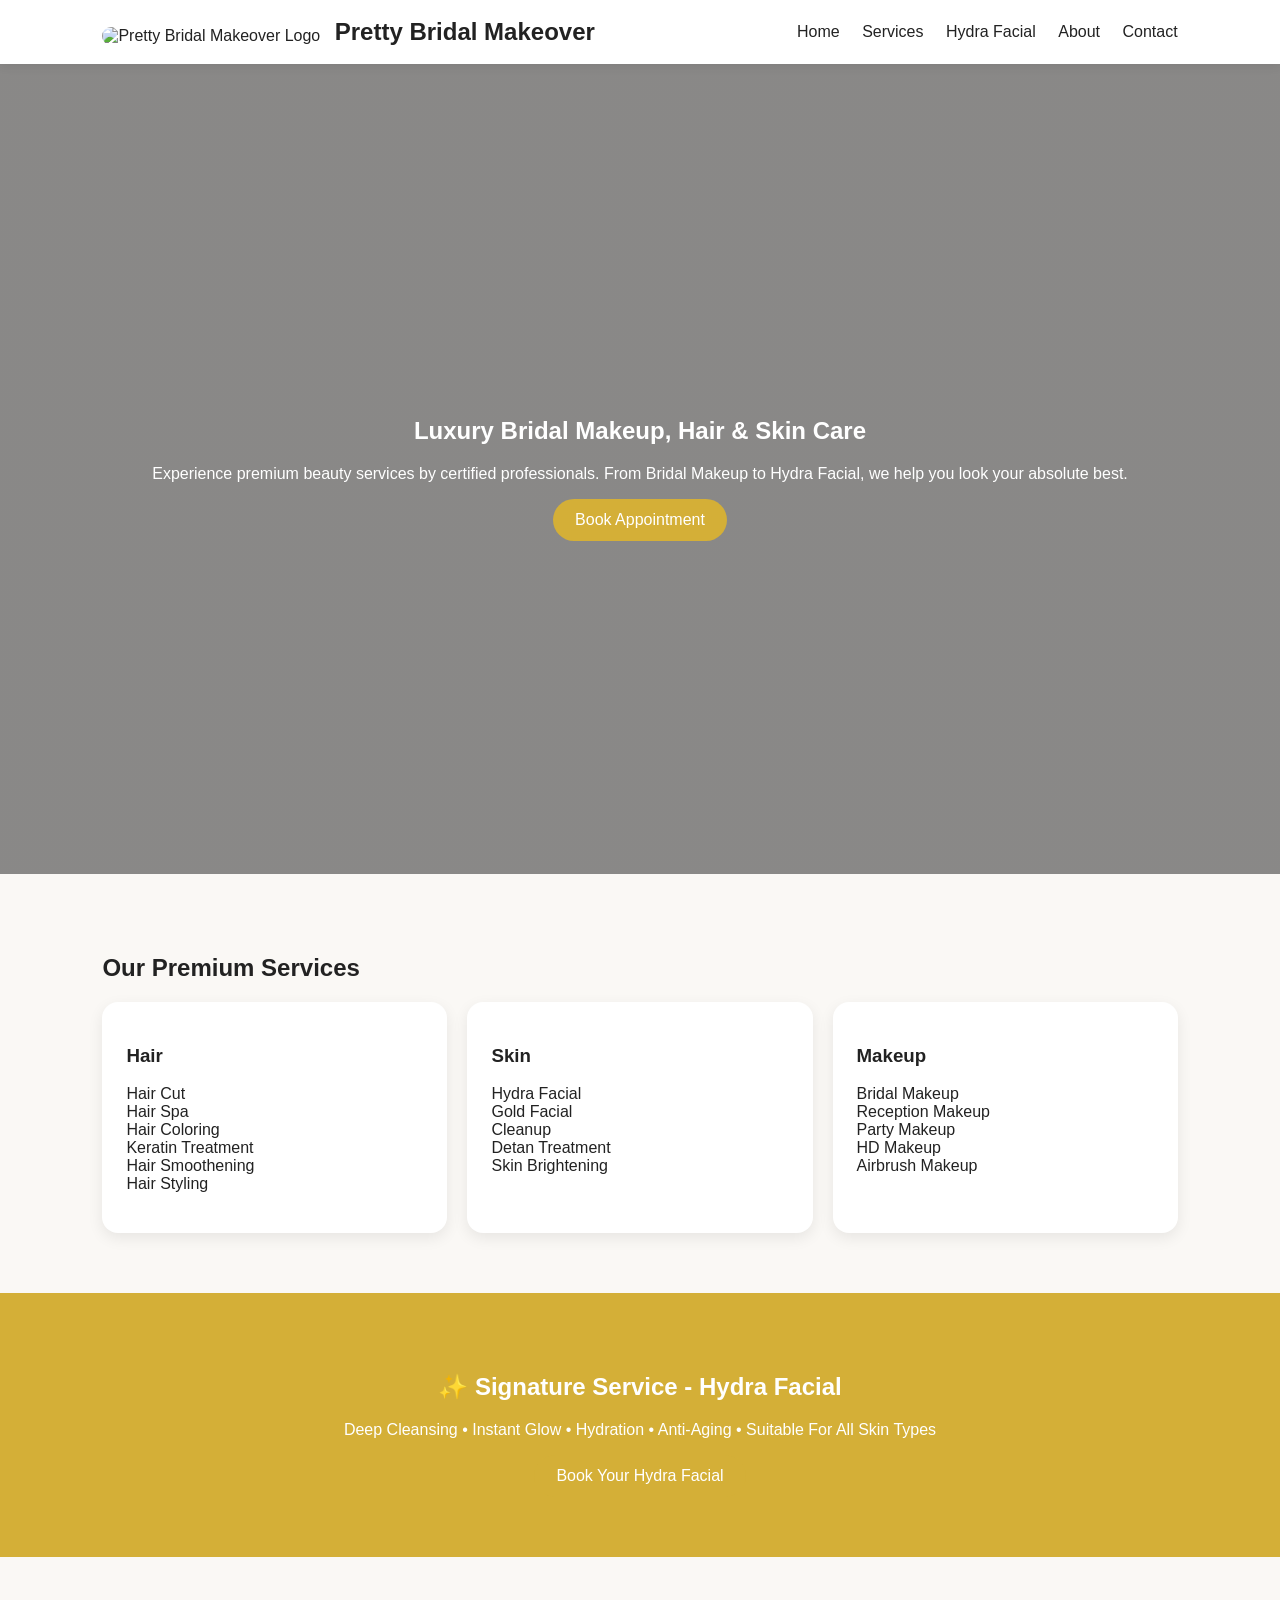
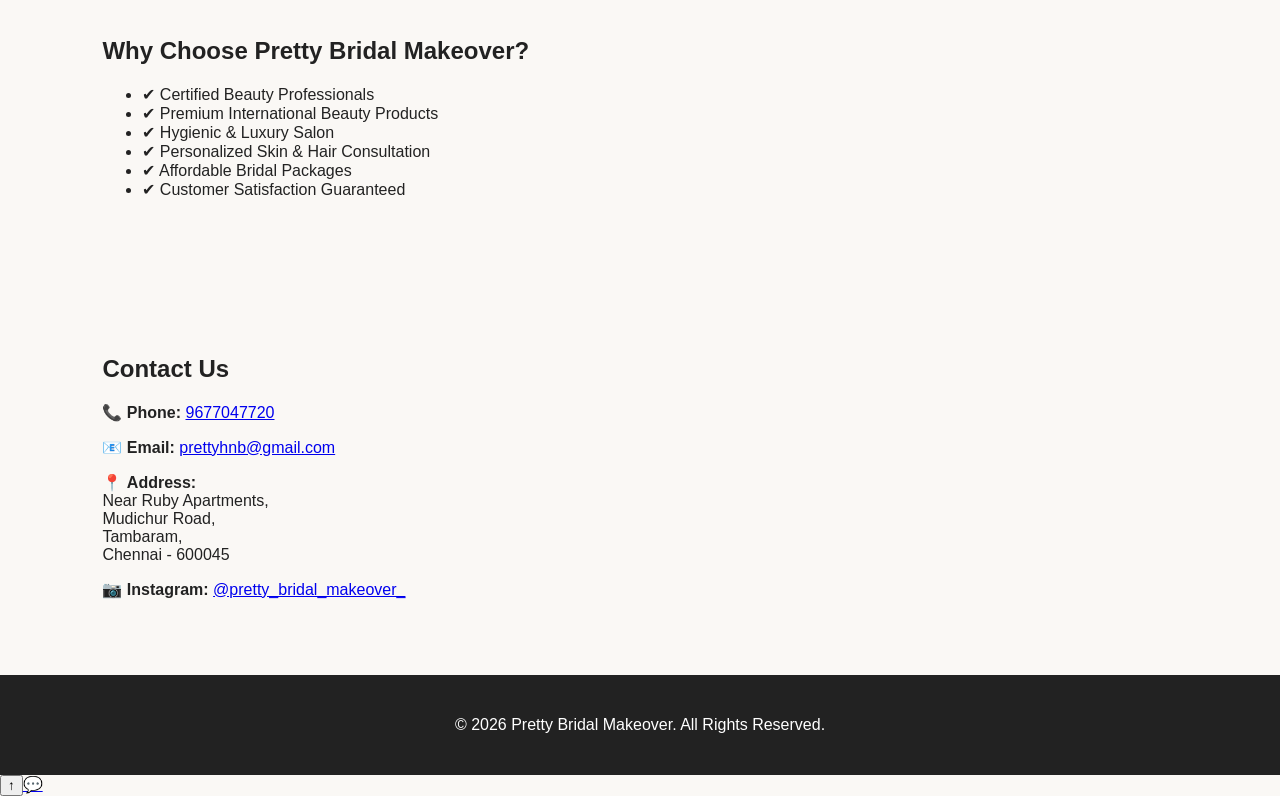
==== index.html @ 73209bb8 "Initial website" ====
<!DOCTYPE html>
<html lang="en">

<head>
<meta charset="UTF-8">
<meta name="viewport" content="width=device-width, initial-scale=1.0">

<title>Pretty Bridal Makeover | Hair | Skin | Makeup | Tambaram Chennai</title>

<meta name="description"
content="Pretty Bridal Makeover is a premium beauty salon in Tambaram offering Bridal Makeup, Hair Styling, Skin Care, Hydra Facial, HD Makeup and Beauty Services.">

<meta name="keywords"
content="Beauty Parlour Tambaram, Bridal Makeup Chennai, Hair Salon Tambaram, Hydra Facial Chennai, Skin Care Chennai">

<meta name="author" content="Pretty Bridal Makeover">

<link rel="stylesheet" href="css/style.css">
<link rel="stylesheet" href="css/responsive.css">

</head>

<body>

<header class="nav">

<div class="logo">

<img src="images/logo.jpg" alt="Pretty Bridal Makeover Logo" style="height:60px; vertical-align:middle; border-radius:10px;">

<span style="margin-left:10px;font-size:24px;font-weight:bold;">
Pretty Bridal Makeover
</span>

</div>

<nav>

<a href="#">Home</a>

<a href="#services">Services</a>

<a href="#hydra">Hydra Facial</a>

<a href="#about">About</a>

<a href="#contact">Contact</a>

</nav>

</header>

<section class="hero">

<div class="overlay">

<h1>Luxury Bridal Makeup, Hair & Skin Care</h1>

<p>
Experience premium beauty services by certified professionals.
From Bridal Makeup to Hydra Facial, we help you look your absolute best.
</p>

<a class="btn" href="#contact">Book Appointment</a>

</div>

</section>

<section id="services" class="container">

<h2>Our Premium Services</h2>

<div class="cards">

<div class="card">

<h3>Hair</h3>

<p>

Hair Cut<br>

Hair Spa<br>

Hair Coloring<br>

Keratin Treatment<br>

Hair Smoothening<br>

Hair Styling

</p>

</div>

<div class="card">

<h3>Skin</h3>

<p>

Hydra Facial<br>

Gold Facial<br>

Cleanup<br>

Detan Treatment<br>

Skin Brightening

</p>

</div>

<div class="card">

<h3>Makeup</h3>

<p>

Bridal Makeup<br>

Reception Makeup<br>

Party Makeup<br>

HD Makeup<br>

Airbrush Makeup

</p>

</div>

</div>

</section>

<section id="hydra" class="highlight">

<h2>✨ Signature Service - Hydra Facial</h2>

<p>

Deep Cleansing • Instant Glow • Hydration • Anti-Aging • Suitable For All Skin Types

</p>

<a class="btn" href="#contact">Book Your Hydra Facial</a>

</section>

<section id="about" class="container">

<h2>Why Choose Pretty Bridal Makeover?</h2>

<ul>

<li>✔ Certified Beauty Professionals</li>

<li>✔ Premium International Beauty Products</li>

<li>✔ Hygienic & Luxury Salon</li>

<li>✔ Personalized Skin & Hair Consultation</li>

<li>✔ Affordable Bridal Packages</li>

<li>✔ Customer Satisfaction Guaranteed</li>

</ul>

</section>

<section id="contact" class="container">

<h2>Contact Us</h2>

<p>

📞 <strong>Phone:</strong>

<a href="tel:+919677047720">9677047720</a>

</p>

<p>

📧 <strong>Email:</strong>

<a href="mailto:prettyhnb@gmail.com">

prettyhnb@gmail.com

</a>

</p>

<p>

📍 <strong>Address:</strong><br>

Near Ruby Apartments,<br>

Mudichur Road,<br>

Tambaram,<br>

Chennai - 600045

</p>

<p>

📷 <strong>Instagram:</strong>

<a href="https://www.instagram.com/pretty_bridal_makeover_?igsh=c3RmZ2g1dzloYm9y" target="_blank">

@pretty_bridal_makeover_

</a>

</p>

</section>

<footer>

<p>

© 2026 Pretty Bridal Makeover. All Rights Reserved.

</p>

</footer>

<script src="js/script.js"></script>

</body>

</html>
---- css/style.css ----
body{margin:0;font-family:Arial,sans-serif;color:#222;background:#faf8f5}
.nav{display:flex;justify-content:space-between;align-items:center;padding:18px 8%;position:sticky;top:0;background:#fff;box-shadow:0 2px 10px rgba(0,0,0,.08)}
nav a{text-decoration:none;color:#222;margin-left:18px}
.hero{height:90vh;background:linear-gradient(rgba(0,0,0,.45),rgba(0,0,0,.45)),url('https://images.unsplash.com/photo-1521590832167-7bcbfaa6381f?q=80&w=1600&auto=format&fit=crop') center/cover;display:flex;align-items:center;justify-content:center;text-align:center}
.overlay{color:#fff}
.btn{background:#d4af37;color:#fff;padding:12px 22px;border-radius:30px;text-decoration:none;display:inline-block}
.container{padding:60px 8%}
.cards{display:grid;grid-template-columns:repeat(3,1fr);gap:20px}
.card{background:#fff;padding:24px;border-radius:16px;box-shadow:0 5px 15px rgba(0,0,0,.08)}
.highlight{background:#d4af37;color:#fff;text-align:center;padding:60px 8%}
footer{text-align:center;padding:25px;background:#222;color:#fff}
---- css/responsive.css ----
@media(max-width:768px){.cards{grid-template-columns:1fr}.nav{flex-direction:column}.hero{height:70vh}}
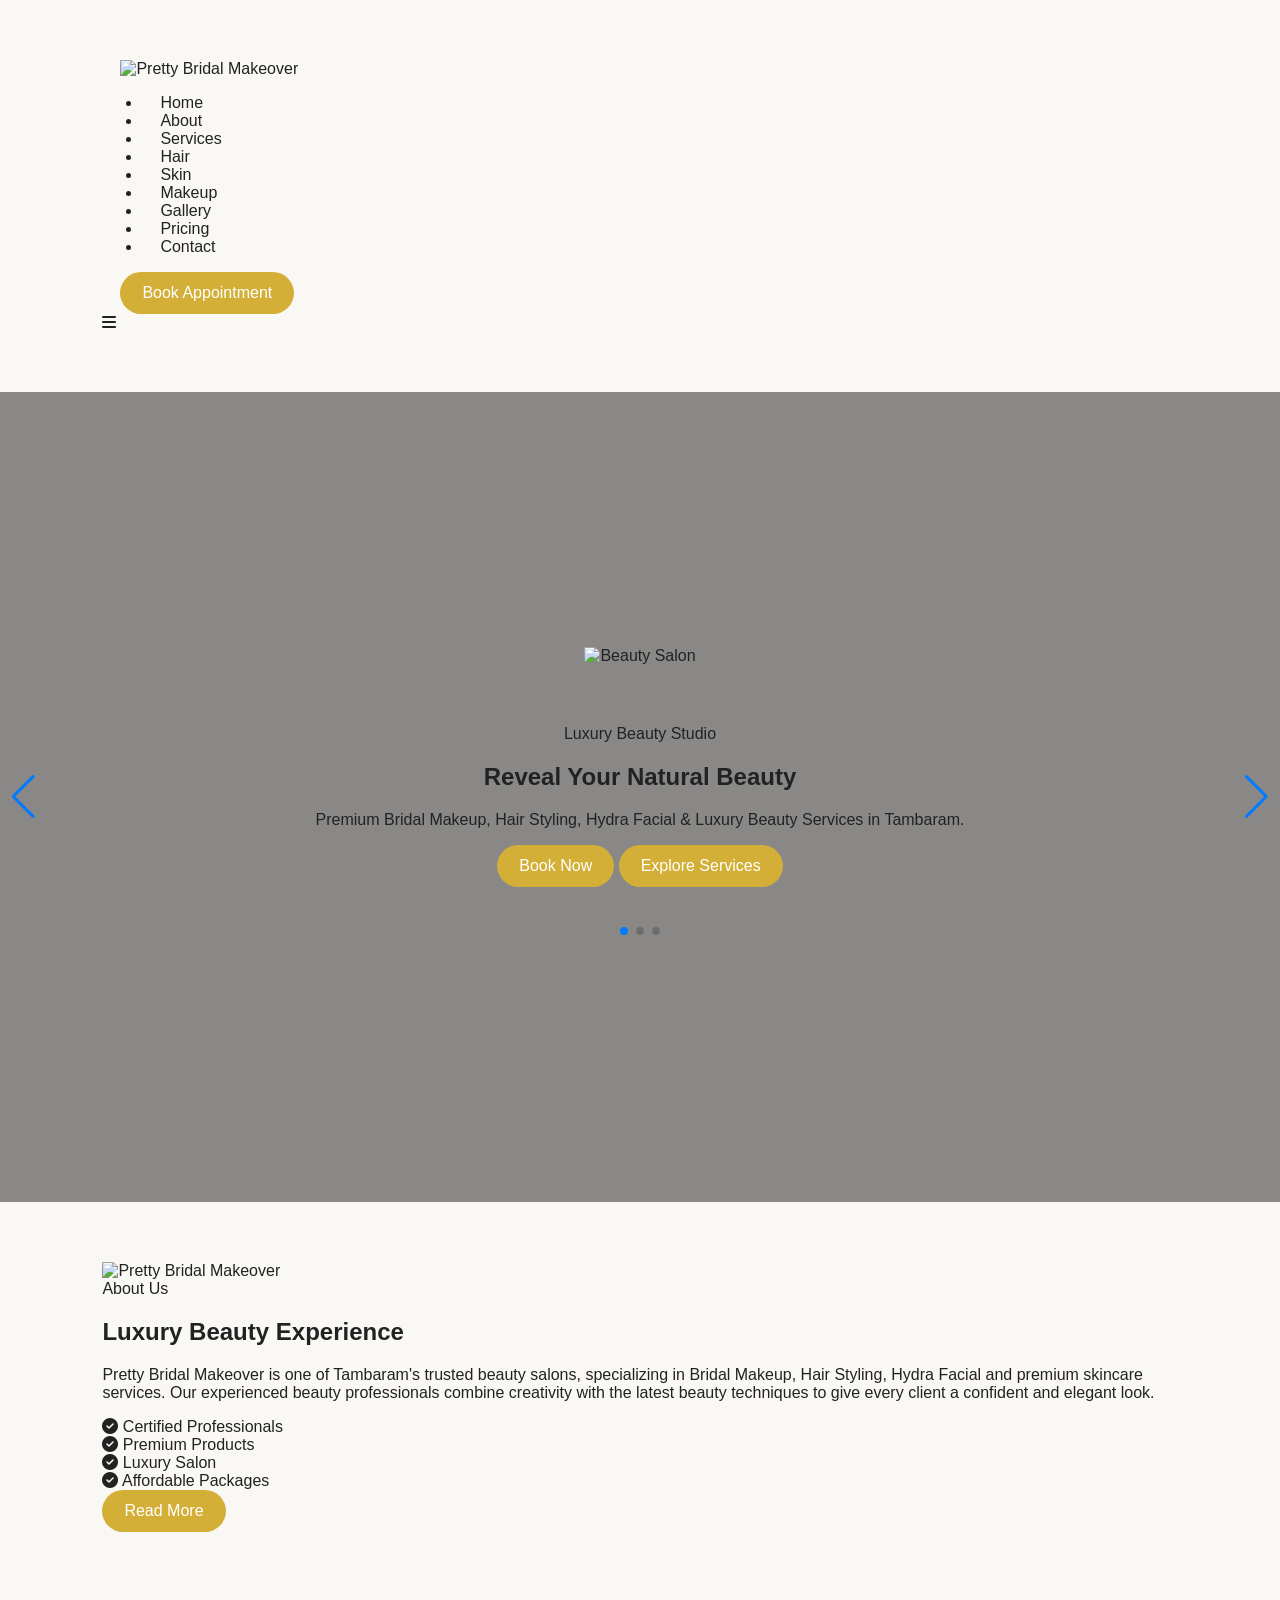
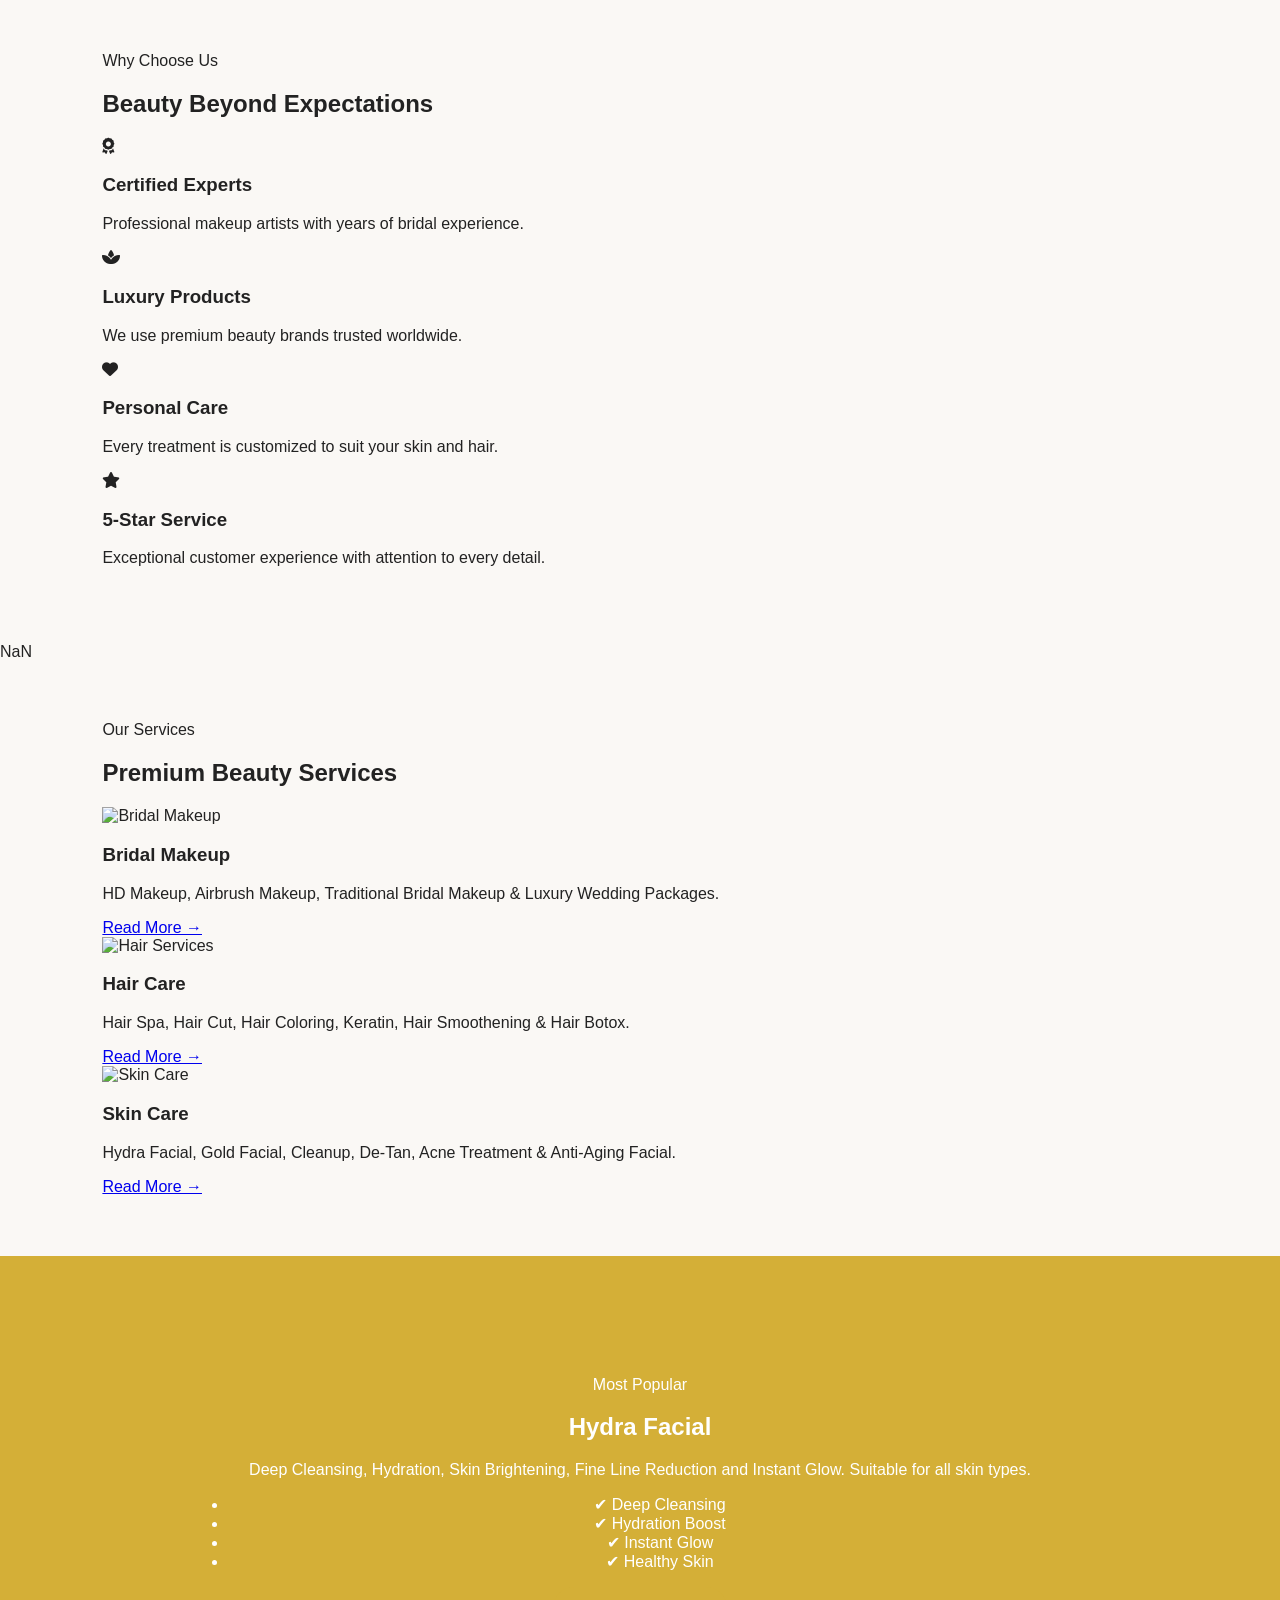
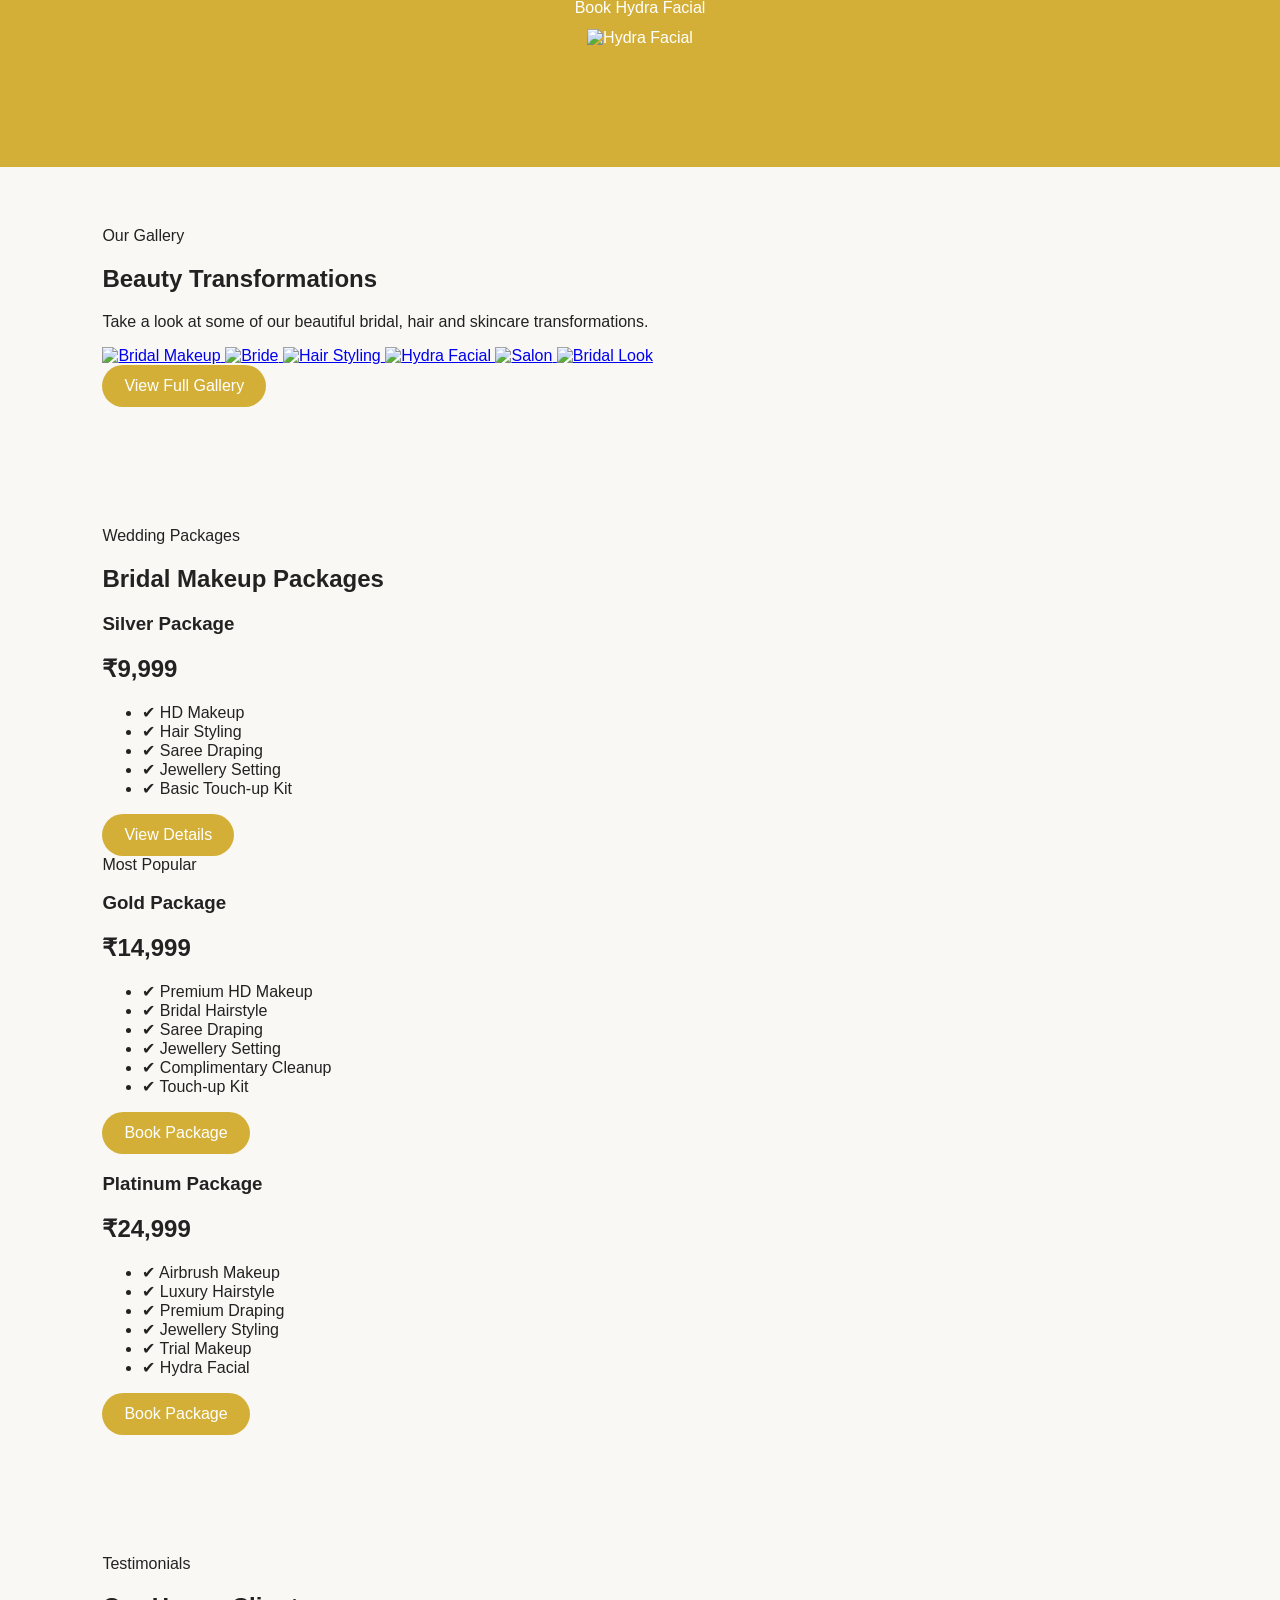
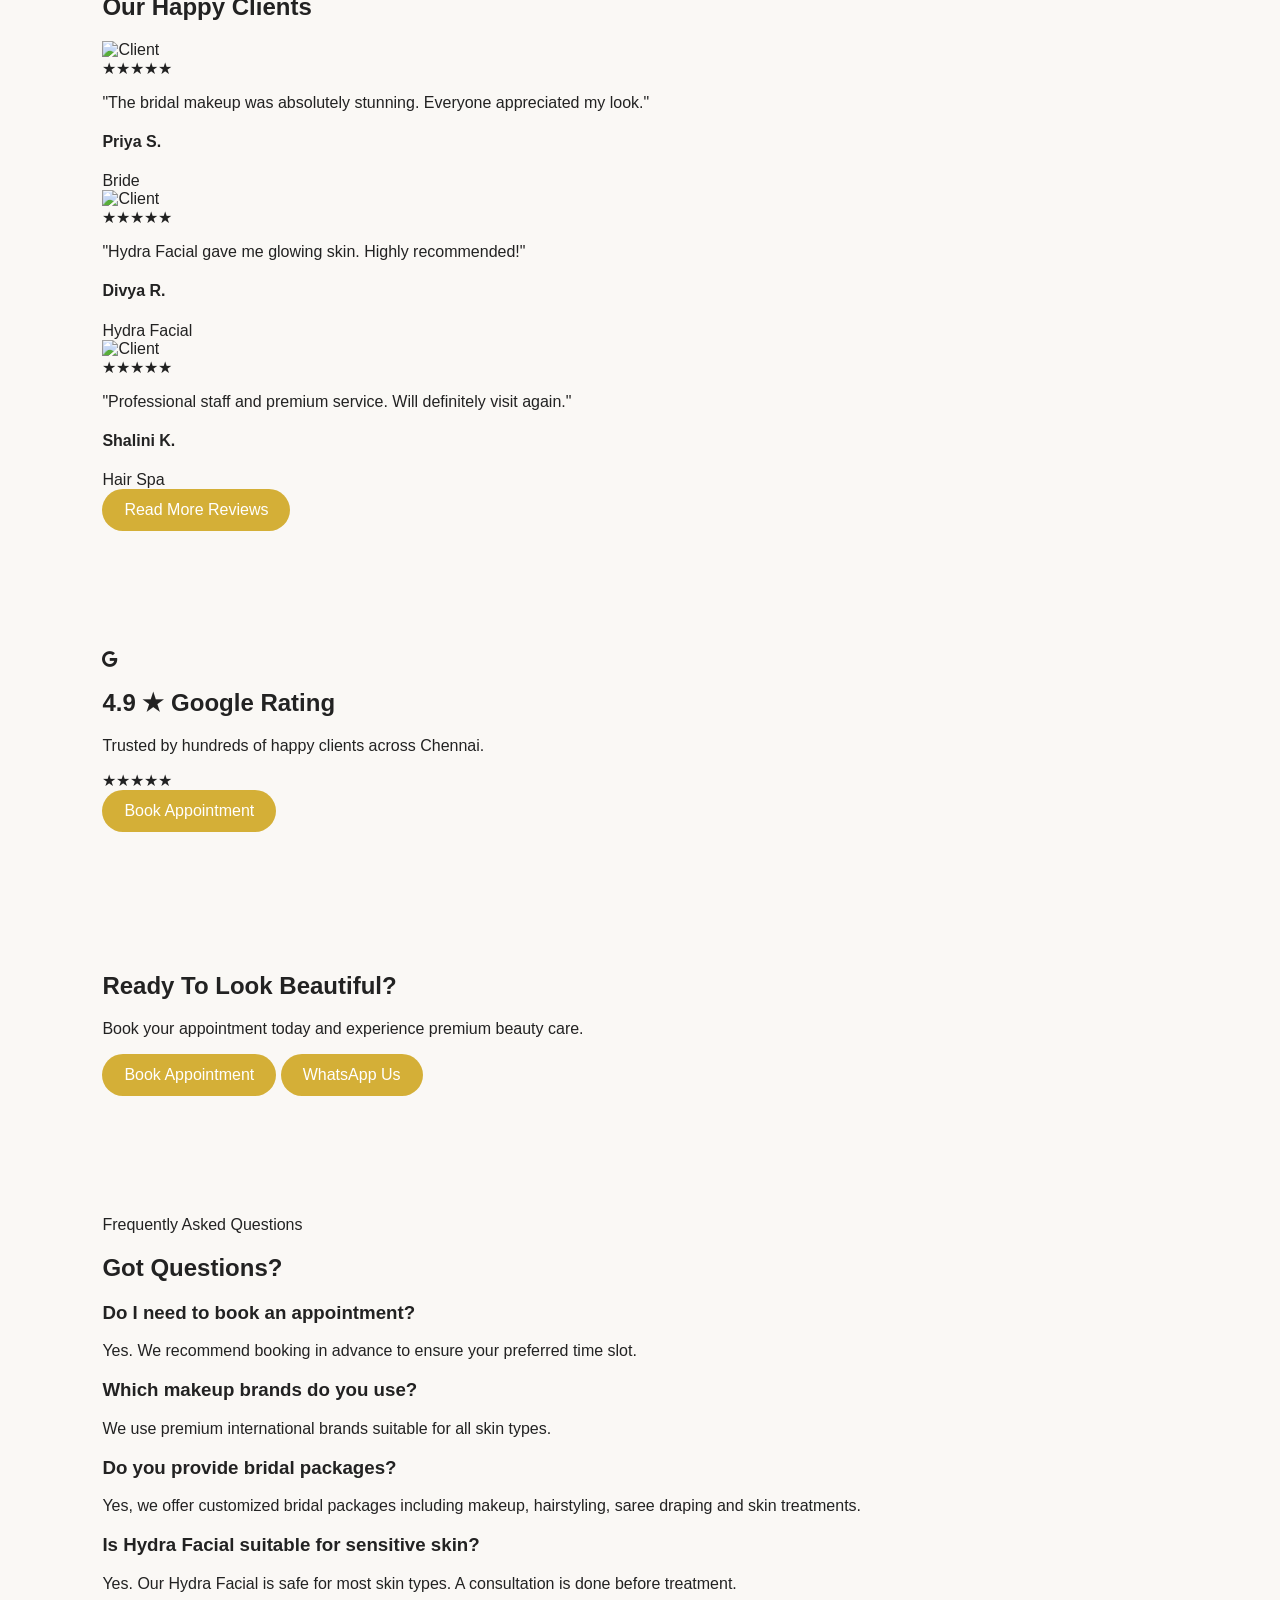
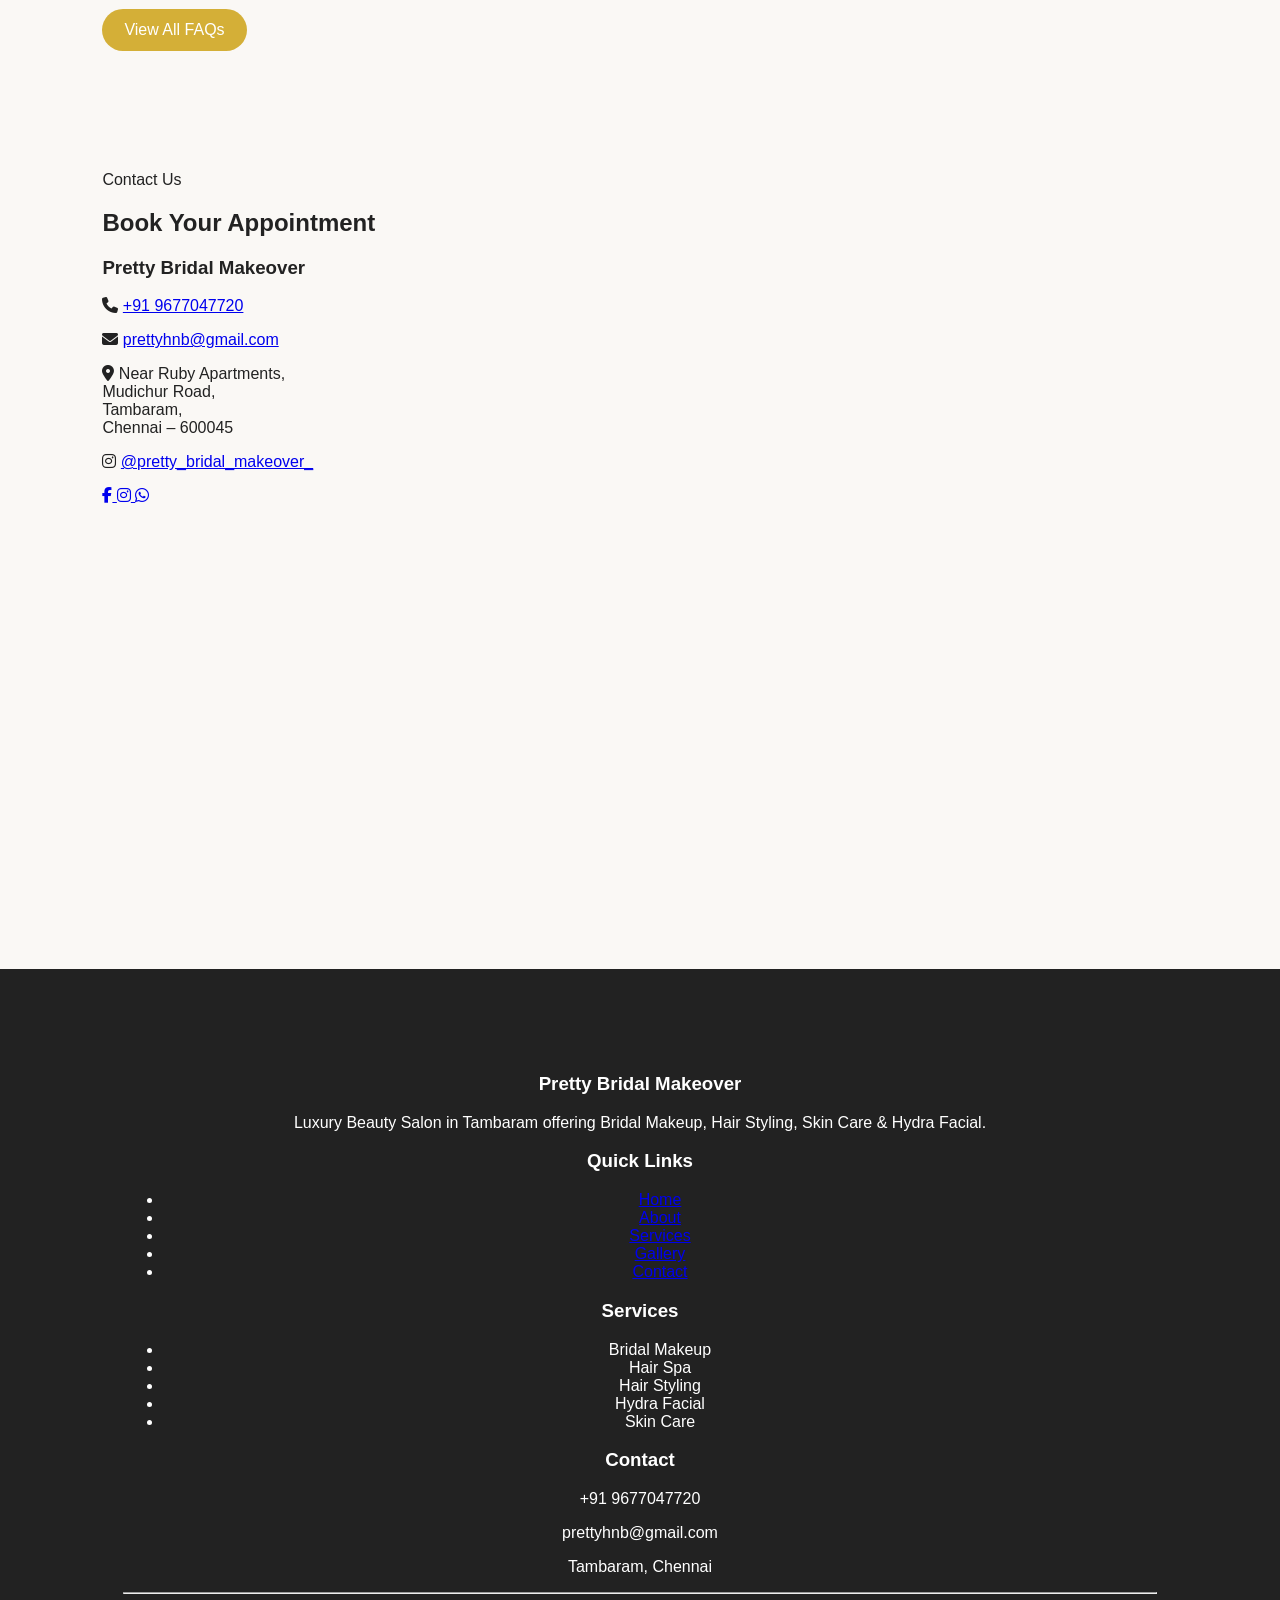
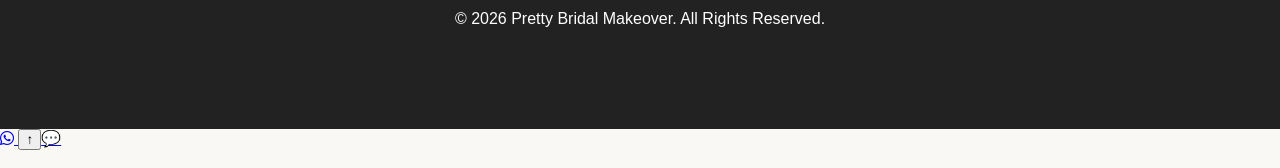
==== commit 0800cc59: "Update index.html" ====
--- a/index.html
+++ b/index.html
@@ -2,136 +2,474 @@
 <html lang="en">
 
 <head>
+
 <meta charset="UTF-8">
-<meta name="viewport" content="width=device-width, initial-scale=1.0">
-
-<title>Pretty Bridal Makeover | Hair | Skin | Makeup | Tambaram Chennai</title>
+
+<meta name="viewport"
+content="width=device-width, initial-scale=1.0">
+
+<title>
+Pretty Bridal Makeover | Best Beauty Salon in Tambaram | Bridal Makeup | Hair | Skin Care
+</title>
 
 <meta name="description"
-content="Pretty Bridal Makeover is a premium beauty salon in Tambaram offering Bridal Makeup, Hair Styling, Skin Care, Hydra Facial, HD Makeup and Beauty Services.">
+content="Pretty Bridal Makeover is a luxury beauty salon in Tambaram, Chennai offering Bridal Makeup, Hair Styling, Hydra Facial, Skin Care, HD Makeup and Beauty Services.">
 
 <meta name="keywords"
-content="Beauty Parlour Tambaram, Bridal Makeup Chennai, Hair Salon Tambaram, Hydra Facial Chennai, Skin Care Chennai">
-
-<meta name="author" content="Pretty Bridal Makeover">
-
-<link rel="stylesheet" href="css/style.css">
-<link rel="stylesheet" href="css/responsive.css">
+content="Beauty Parlour Tambaram, Bridal Makeup Chennai, Hydra Facial, Hair Spa, Makeup Artist Chennai">
+
+<meta name="author"
+content="Pretty Bridal Makeover">
+
+<meta name="theme-color"
+content="#d63384">
+
+<link rel="manifest"
+href="manifest.json">
+
+<link rel="icon"
+href="images/favicon.png">
+
+<!-- Google Fonts -->
+
+<link href="https://fonts.googleapis.com/css2?family=Playfair+Display:wght@500;600;700&family=Poppins:wght@300;400;500;600;700&display=swap"
+rel="stylesheet">
+
+<!-- Font Awesome -->
+
+<link rel="stylesheet"
+href="https://cdnjs.cloudflare.com/ajax/libs/font-awesome/6.7.2/css/all.min.css">
+
+<!-- Swiper -->
+
+<link rel="stylesheet"
+href="https://cdn.jsdelivr.net/npm/swiper@11/swiper-bundle.min.css"/>
+
+<!-- AOS -->
+
+<link rel="stylesheet"
+href="https://unpkg.com/aos@2.3.4/dist/aos.css"/>
+
+<!-- CSS -->
+
+<link rel="stylesheet"
+href="css/variables.css">
+
+<link rel="stylesheet"
+href="css/style.css">
+
+<link rel="stylesheet"
+href="css/animations.css">
+
+<link rel="stylesheet"
+href="css/responsive.css">
 
 </head>
 
 <body>
 
-<header class="nav">
-
-<div class="logo">
-
-<img src="images/logo.jpg" alt="Pretty Bridal Makeover Logo" style="height:60px; vertical-align:middle; border-radius:10px;">
-
-<span style="margin-left:10px;font-size:24px;font-weight:bold;">
-Pretty Bridal Makeover
+<!--================ HEADER ================-->
+
+<header class="header">
+
+<div class="container">
+
+<nav class="navbar">
+
+<a href="index.html"
+class="logo">
+
+<img src="images/logo.jpg"
+alt="Pretty Bridal Makeover">
+
+</a>
+
+<ul class="nav-menu">
+
+<li>
+
+<a href="index.html"
+class="active">
+
+Home
+
+</a>
+
+</li>
+
+<li>
+
+<a href="about.html">
+
+About
+
+</a>
+
+</li>
+
+<li>
+
+<a href="services.html">
+
+Services
+
+</a>
+
+</li>
+
+<li>
+
+<a href="hair.html">
+
+Hair
+
+</a>
+
+</li>
+
+<li>
+
+<a href="skin.html">
+
+Skin
+
+</a>
+
+</li>
+
+<li>
+
+<a href="makeup.html">
+
+Makeup
+
+</a>
+
+</li>
+
+<li>
+
+<a href="gallery.html">
+
+Gallery
+
+</a>
+
+</li>
+
+<li>
+
+<a href="pricing.html">
+
+Pricing
+
+</a>
+
+</li>
+
+<li>
+
+<a href="contact.html">
+
+Contact
+
+</a>
+
+</li>
+
+</ul>
+
+<a href="contact.html"
+class="btn">
+
+Book Appointment
+
+</a>
+
+<div class="menu-toggle">
+
+<i class="fas fa-bars"></i>
+
+</div>
+
+</nav>
+
+</div>
+
+</header>
+
+<!--================ HERO SECTION ================-->
+
+<section class="hero">
+
+<div class="swiper heroSlider">
+
+<div class="swiper-wrapper">
+
+<!-- Slide 1 -->
+
+<div class="swiper-slide">
+
+<div class="hero-overlay"></div>
+
+<img src="images/banners/home-banner.jpg"
+class="hero-bg"
+alt="Beauty Salon">
+
+<div class="container">
+
+<div class="hero-content">
+
+<span>
+
+Luxury Beauty Studio
+
 </span>
 
-</div>
-
-<nav>
-
-<a href="#">Home</a>
-
-<a href="#services">Services</a>
-
-<a href="#hydra">Hydra Facial</a>
-
-<a href="#about">About</a>
-
-<a href="#contact">Contact</a>
-
-</nav>
-
-</header>
-
-<section class="hero">
-
-<div class="overlay">
-
-<h1>Luxury Bridal Makeup, Hair & Skin Care</h1>
-
-<p>
-Experience premium beauty services by certified professionals.
-From Bridal Makeup to Hydra Facial, we help you look your absolute best.
-</p>
-
-<a class="btn" href="#contact">Book Appointment</a>
+<h1>
+
+Reveal Your Natural Beauty
+
+</h1>
+
+<p>
+
+Premium Bridal Makeup,
+Hair Styling,
+Hydra Facial &
+Luxury Beauty Services
+in Tambaram.
+
+</p>
+
+<div class="hero-buttons">
+
+<a href="contact.html"
+class="btn">
+
+Book Now
+
+</a>
+
+<a href="services.html"
+class="btn btn-outline">
+
+Explore Services
+
+</a>
+
+</div>
+
+</div>
+
+</div>
+
+</div>
+
+<!-- Slide 2 -->
+
+<div class="swiper-slide">
+
+<div class="hero-overlay"></div>
+
+<img src="images/banners/services-banner.jpg"
+class="hero-bg"
+alt="Bridal Makeup">
+
+<div class="container">
+
+<div class="hero-content">
+
+<span>
+
+Professional Bridal Makeup
+
+</span>
+
+<h1>
+
+Your Dream Wedding Look
+
+</h1>
+
+<p>
+
+HD Makeup,
+Airbrush Makeup,
+Hair Styling &
+Luxury Bridal Packages.
+
+</p>
+
+<div class="hero-buttons">
+
+<a href="makeup.html"
+class="btn">
+
+View Packages
+
+</a>
+
+</div>
+
+</div>
+
+</div>
+
+</div>
+
+<!-- Slide 3 -->
+
+<div class="swiper-slide">
+
+<div class="hero-overlay"></div>
+
+<img src="images/banners/skin-banner.jpg"
+class="hero-bg"
+alt="Hydra Facial">
+
+<div class="container">
+
+<div class="hero-content">
+
+<span>
+
+Healthy Glowing Skin
+
+</span>
+
+<h1>
+
+Signature Hydra Facial
+
+</h1>
+
+<p>
+
+Advanced Skin Care,
+Deep Cleansing,
+Hydration &
+Instant Glow.
+
+</p>
+
+<div class="hero-buttons">
+
+<a href="skin.html"
+class="btn">
+
+Know More
+
+</a>
+
+</div>
+
+</div>
+
+</div>
+
+</div>
+
+</div>
+
+<div class="swiper-pagination"></div>
+
+<div class="swiper-button-next"></div>
+
+<div class="swiper-button-prev"></div>
 
 </div>
 
 </section>
 
-<section id="services" class="container">
-
-<h2>Our Premium Services</h2>
-
-<div class="cards">
-
-<div class="card">
-
-<h3>Hair</h3>
-
-<p>
-
-Hair Cut<br>
-
-Hair Spa<br>
-
-Hair Coloring<br>
-
-Keratin Treatment<br>
-
-Hair Smoothening<br>
-
-Hair Styling
-
-</p>
-
-</div>
-
-<div class="card">
-
-<h3>Skin</h3>
-
-<p>
-
-Hydra Facial<br>
-
-Gold Facial<br>
-
-Cleanup<br>
-
-Detan Treatment<br>
-
-Skin Brightening
-
-</p>
-
-</div>
-
-<div class="card">
-
-<h3>Makeup</h3>
-
-<p>
-
-Bridal Makeup<br>
-
-Reception Makeup<br>
-
-Party Makeup<br>
-
-HD Makeup<br>
-
-Airbrush Makeup
-
-</p>
+<!--================ ABOUT SECTION STARTS ================-->
+  <!--================ ABOUT SECTION ================-->
+
+<section class="about section">
+
+<div class="container">
+
+<div class="about-grid">
+
+<div class="about-image"
+data-aos="fade-right">
+
+<img src="images/about.jpg"
+alt="Pretty Bridal Makeover">
+
+</div>
+
+<div class="about-content"
+data-aos="fade-left">
+
+<span>
+
+About Us
+
+</span>
+
+<h2>
+
+Luxury Beauty Experience
+
+</h2>
+
+<p>
+
+Pretty Bridal Makeover is one of Tambaram's
+trusted beauty salons, specializing in Bridal Makeup,
+Hair Styling, Hydra Facial and premium skincare services.
+
+Our experienced beauty professionals combine creativity
+with the latest beauty techniques to give every client
+a confident and elegant look.
+
+</p>
+
+<div class="about-features">
+
+<div>
+
+<i class="fas fa-check-circle"></i>
+
+Certified Professionals
+
+</div>
+
+<div>
+
+<i class="fas fa-check-circle"></i>
+
+Premium Products
+
+</div>
+
+<div>
+
+<i class="fas fa-check-circle"></i>
+
+Luxury Salon
+
+</div>
+
+<div>
+
+<i class="fas fa-check-circle"></i>
+
+Affordable Packages
+
+</div>
+
+</div>
+
+<a href="about.html"
+class="btn">
+
+Read More
+
+</a>
+
+</div>
 
 </div>
 
@@ -139,57 +477,925 @@
 
 </section>
 
-<section id="hydra" class="highlight">
-
-<h2>✨ Signature Service - Hydra Facial</h2>
-
-<p>
-
-Deep Cleansing • Instant Glow • Hydration • Anti-Aging • Suitable For All Skin Types
-
-</p>
-
-<a class="btn" href="#contact">Book Your Hydra Facial</a>
+<!--================ WHY CHOOSE US ================-->
+
+<section class="features section">
+
+<div class="container">
+
+<div class="section-title">
+
+<span>
+
+Why Choose Us
+
+</span>
+
+<h2>
+
+Beauty Beyond Expectations
+
+</h2>
+
+</div>
+
+<div class="feature-grid">
+
+<div class="feature-card"
+data-aos="fade-up">
+
+<i class="fas fa-award"></i>
+
+<h3>
+
+Certified Experts
+
+</h3>
+
+<p>
+
+Professional makeup artists with years
+of bridal experience.
+
+</p>
+
+</div>
+
+<div class="feature-card"
+data-aos="fade-up"
+data-aos-delay="100">
+
+<i class="fas fa-spa"></i>
+
+<h3>
+
+Luxury Products
+
+</h3>
+
+<p>
+
+We use premium beauty brands trusted
+worldwide.
+
+</p>
+
+</div>
+
+<div class="feature-card"
+data-aos="fade-up"
+data-aos-delay="200">
+
+<i class="fas fa-heart"></i>
+
+<h3>
+
+Personal Care
+
+</h3>
+
+<p>
+
+Every treatment is customized to suit
+your skin and hair.
+
+</p>
+
+</div>
+
+<div class="feature-card"
+data-aos="fade-up"
+data-aos-delay="300">
+
+<i class="fas fa-star"></i>
+
+<h3>
+
+5-Star Service
+
+</h3>
+
+<p>
+
+Exceptional customer experience with
+attention to every detail.
+
+</p>
+
+</div>
+
+</div>
+
+</div>
 
 </section>
 
-<section id="about" class="container">
-
-<h2>Why Choose Pretty Bridal Makeover?</h2>
+<!--================ COUNTER ================-->
+
+<section class="counter">
+
+<div class="container">
+
+<div class="counter-grid">
+
+<div class="counter-box">
+
+<h2 class="counter-number">
+
+1000+
+
+</h2>
+
+<p>
+
+Happy Clients
+
+</p>
+
+</div>
+
+<div class="counter-box">
+
+<h2 class="counter-number">
+
+500+
+
+</h2>
+
+<p>
+
+Bridal Makeovers
+
+</p>
+
+</div>
+
+<div class="counter-box">
+
+<h2 class="counter-number">
+
+8+
+
+</h2>
+
+<p>
+
+Years Experience
+
+</p>
+
+</div>
+
+<div class="counter-box">
+
+<h2 class="counter-number">
+
+4.9★
+
+</h2>
+
+<p>
+
+Google Rating
+
+</p>
+
+</div>
+
+</div>
+
+</div>
+
+</section>
+
+<!--================ SERVICES ================-->
+
+<section class="services section">
+
+<div class="container">
+
+<div class="section-title">
+
+<span>
+
+Our Services
+
+</span>
+
+<h2>
+
+Premium Beauty Services
+
+</h2>
+
+</div>
+
+<div class="service-grid">
+
+<div class="service-card"
+data-aos="fade-up">
+
+<img src="images/services/bridal-makeup.jpg"
+alt="Bridal Makeup">
+
+<h3>
+
+Bridal Makeup
+
+</h3>
+
+<p>
+
+HD Makeup,
+Airbrush Makeup,
+Traditional Bridal Makeup &
+Luxury Wedding Packages.
+
+</p>
+
+<a href="makeup.html">
+
+Read More →
+
+</a>
+
+</div>
+
+<div class="service-card"
+data-aos="fade-up"
+data-aos-delay="100">
+
+<img src="images/services/hair-spa.jpg"
+alt="Hair Services">
+
+<h3>
+
+Hair Care
+
+</h3>
+
+<p>
+
+Hair Spa,
+Hair Cut,
+Hair Coloring,
+Keratin,
+Hair Smoothening &
+Hair Botox.
+
+</p>
+
+<a href="hair.html">
+
+Read More →
+
+</a>
+
+</div>
+
+<div class="service-card"
+data-aos="fade-up"
+data-aos-delay="200">
+
+<img src="images/services/hydra.jpg"
+alt="Skin Care">
+
+<h3>
+
+Skin Care
+
+</h3>
+
+<p>
+
+Hydra Facial,
+Gold Facial,
+Cleanup,
+De-Tan,
+Acne Treatment &
+Anti-Aging Facial.
+
+</p>
+
+<a href="skin.html">
+
+Read More →
+
+</a>
+
+</div>
+
+</div>
+
+</div>
+
+</section>
+
+<!--================ FEATURED SERVICE ================-->
+
+<section class="highlight">
+
+<div class="container">
+
+<div class="highlight-content">
+
+<div data-aos="fade-right">
+
+<span>
+
+Most Popular
+
+</span>
+
+<h2>
+
+Hydra Facial
+
+</h2>
+
+<p>
+
+Deep Cleansing,
+Hydration,
+Skin Brightening,
+Fine Line Reduction
+and Instant Glow.
+
+Suitable for all skin types.
+
+</p>
 
 <ul>
 
-<li>✔ Certified Beauty Professionals</li>
-
-<li>✔ Premium International Beauty Products</li>
-
-<li>✔ Hygienic & Luxury Salon</li>
-
-<li>✔ Personalized Skin & Hair Consultation</li>
-
-<li>✔ Affordable Bridal Packages</li>
-
-<li>✔ Customer Satisfaction Guaranteed</li>
+<li>✔ Deep Cleansing</li>
+
+<li>✔ Hydration Boost</li>
+
+<li>✔ Instant Glow</li>
+
+<li>✔ Healthy Skin</li>
 
 </ul>
 
+<a href="skin.html"
+class="btn">
+
+Book Hydra Facial
+
+</a>
+
+</div>
+
+<div data-aos="fade-left">
+
+<img src="images/services/hydra.jpg"
+alt="Hydra Facial">
+
+</div>
+
+</div>
+
+</div>
+
 </section>
 
-<section id="contact" class="container">
-
-<h2>Contact Us</h2>
-
-<p>
-
-📞 <strong>Phone:</strong>
-
-<a href="tel:+919677047720">9677047720</a>
-
-</p>
-
-<p>
-
-📧 <strong>Email:</strong>
+<!--================ GALLERY SECTION STARTS ================-->
+  <!--================ GALLERY PREVIEW ================-->
+
+<section class="gallery section">
+
+<div class="container">
+
+<div class="section-title" data-aos="fade-up">
+
+<span>Our Gallery</span>
+
+<h2>Beauty Transformations</h2>
+
+<p>
+
+Take a look at some of our beautiful bridal,
+hair and skincare transformations.
+
+</p>
+
+</div>
+
+<div class="gallery-grid">
+
+<a href="gallery.html">
+
+<img src="images/gallery/bridal1.jpg" alt="Bridal Makeup">
+
+</a>
+
+<a href="gallery.html">
+
+<img src="images/gallery/bridal2.jpg" alt="Bride">
+
+</a>
+
+<a href="gallery.html">
+
+<img src="images/gallery/hair1.jpg" alt="Hair Styling">
+
+</a>
+
+<a href="gallery.html">
+
+<img src="images/gallery/skin1.jpg" alt="Hydra Facial">
+
+</a>
+
+<a href="gallery.html">
+
+<img src="images/gallery/salon1.jpg" alt="Salon">
+
+</a>
+
+<a href="gallery.html">
+
+<img src="images/gallery/bridal3.jpg" alt="Bridal Look">
+
+</a>
+
+</div>
+
+<div class="text-center">
+
+<a href="gallery.html" class="btn">
+
+View Full Gallery
+
+</a>
+
+</div>
+
+</div>
+
+</section>
+
+<!--================ BRIDAL PACKAGES ================-->
+
+<section class="pricing section">
+
+<div class="container">
+
+<div class="section-title">
+
+<span>Wedding Packages</span>
+
+<h2>Bridal Makeup Packages</h2>
+
+</div>
+
+<div class="pricing-grid">
+
+<div class="price-card" data-aos="fade-up">
+
+<h3>Silver Package</h3>
+
+<h1>₹9,999</h1>
+
+<ul>
+
+<li>✔ HD Makeup</li>
+
+<li>✔ Hair Styling</li>
+
+<li>✔ Saree Draping</li>
+
+<li>✔ Jewellery Setting</li>
+
+<li>✔ Basic Touch-up Kit</li>
+
+</ul>
+
+<a href="pricing.html" class="btn">
+
+View Details
+
+</a>
+
+</div>
+
+<div class="price-card featured"
+
+data-aos="zoom-in">
+
+<span class="badge">
+
+Most Popular
+
+</span>
+
+<h3>Gold Package</h3>
+
+<h1>₹14,999</h1>
+
+<ul>
+
+<li>✔ Premium HD Makeup</li>
+
+<li>✔ Bridal Hairstyle</li>
+
+<li>✔ Saree Draping</li>
+
+<li>✔ Jewellery Setting</li>
+
+<li>✔ Complimentary Cleanup</li>
+
+<li>✔ Touch-up Kit</li>
+
+</ul>
+
+<a href="pricing.html" class="btn">
+
+Book Package
+
+</a>
+
+</div>
+
+<div class="price-card"
+
+data-aos="fade-up">
+
+<h3>Platinum Package</h3>
+
+<h1>₹24,999</h1>
+
+<ul>
+
+<li>✔ Airbrush Makeup</li>
+
+<li>✔ Luxury Hairstyle</li>
+
+<li>✔ Premium Draping</li>
+
+<li>✔ Jewellery Styling</li>
+
+<li>✔ Trial Makeup</li>
+
+<li>✔ Hydra Facial</li>
+
+</ul>
+
+<a href="pricing.html" class="btn">
+
+Book Package
+
+</a>
+
+</div>
+
+</div>
+
+</div>
+
+</section>
+
+<!--================ TESTIMONIALS ================-->
+
+<section class="testimonials section">
+
+<div class="container">
+
+<div class="section-title">
+
+<span>Testimonials</span>
+
+<h2>Our Happy Clients</h2>
+
+</div>
+
+<div class="testimonial-grid">
+
+<div class="testimonial-card">
+
+<img src="images/testimonials/client1.jpg"
+
+alt="Client">
+
+<div class="stars">
+
+★★★★★
+
+</div>
+
+<p>
+
+"The bridal makeup was absolutely stunning.
+Everyone appreciated my look."
+
+</p>
+
+<h4>
+
+Priya S.
+
+</h4>
+
+<span>
+
+Bride
+
+</span>
+
+</div>
+
+<div class="testimonial-card">
+
+<img src="images/testimonials/client2.jpg"
+
+alt="Client">
+
+<div class="stars">
+
+★★★★★
+
+</div>
+
+<p>
+
+"Hydra Facial gave me glowing skin.
+Highly recommended!"
+
+</p>
+
+<h4>
+
+Divya R.
+
+</h4>
+
+<span>
+
+Hydra Facial
+
+</span>
+
+</div>
+
+<div class="testimonial-card">
+
+<img src="images/testimonials/client3.jpg"
+
+alt="Client">
+
+<div class="stars">
+
+★★★★★
+
+</div>
+
+<p>
+
+"Professional staff and premium service.
+Will definitely visit again."
+
+</p>
+
+<h4>
+
+Shalini K.
+
+</h4>
+
+<span>
+
+Hair Spa
+
+</span>
+
+</div>
+
+</div>
+
+<div class="text-center">
+
+<a href="testimonials.html"
+
+class="btn">
+
+Read More Reviews
+
+</a>
+
+</div>
+
+</div>
+
+</section>
+
+<!--================ GOOGLE RATING ================-->
+
+<section class="rating">
+
+<div class="container">
+
+<div class="rating-box"
+
+data-aos="zoom-in">
+
+<i class="fab fa-google"></i>
+
+<h2>
+
+4.9 ★ Google Rating
+
+</h2>
+
+<p>
+
+Trusted by hundreds of happy clients
+across Chennai.
+
+</p>
+
+<div class="rating-stars">
+
+★★★★★
+
+</div>
+
+<a href="contact.html"
+
+class="btn">
+
+Book Appointment
+
+</a>
+
+</div>
+
+</div>
+
+</section>
+
+<!--================ CALL TO ACTION ================-->
+
+<section class="cta">
+
+<div class="container">
+
+<div class="cta-content"
+
+data-aos="fade-up">
+
+<h2>
+
+Ready To Look Beautiful?
+
+</h2>
+
+<p>
+
+Book your appointment today and
+experience premium beauty care.
+
+</p>
+
+<a href="contact.html"
+
+class="btn">
+
+Book Appointment
+
+</a>
+
+<a href="https://wa.me/919677047720"
+
+target="_blank"
+
+class="btn btn-outline">
+
+WhatsApp Us
+
+</a>
+
+</div>
+
+</div>
+
+</section>
+
+<!--================ FAQ SECTION STARTS ================-->
+  <!--================ FAQ SECTION ================-->
+
+<section class="faq section">
+
+<div class="container">
+
+<div class="section-title">
+
+<span>Frequently Asked Questions</span>
+
+<h2>Got Questions?</h2>
+
+</div>
+
+<div class="faq-container">
+
+<div class="faq-item">
+
+<h3>Do I need to book an appointment?</h3>
+
+<p>
+
+Yes. We recommend booking in advance to ensure your preferred time slot.
+
+</p>
+
+</div>
+
+<div class="faq-item">
+
+<h3>Which makeup brands do you use?</h3>
+
+<p>
+
+We use premium international brands suitable for all skin types.
+
+</p>
+
+</div>
+
+<div class="faq-item">
+
+<h3>Do you provide bridal packages?</h3>
+
+<p>
+
+Yes, we offer customized bridal packages including makeup, hairstyling, saree draping and skin treatments.
+
+</p>
+
+</div>
+
+<div class="faq-item">
+
+<h3>Is Hydra Facial suitable for sensitive skin?</h3>
+
+<p>
+
+Yes. Our Hydra Facial is safe for most skin types. A consultation is done before treatment.
+
+</p>
+
+</div>
+
+</div>
+
+<div class="text-center">
+
+<a href="faq.html" class="btn">
+
+View All FAQs
+
+</a>
+
+</div>
+
+</div>
+
+</section>
+
+<!--================ CONTACT SECTION ================-->
+
+<section class="contact section">
+
+<div class="container">
+
+<div class="section-title">
+
+<span>Contact Us</span>
+
+<h2>Book Your Appointment</h2>
+
+</div>
+
+<div class="contact-grid">
+
+<div class="contact-info">
+
+<h3>Pretty Bridal Makeover</h3>
+
+<p>
+
+<i class="fas fa-phone"></i>
+
+<a href="tel:+919677047720">
+
++91 9677047720
+
+</a>
+
+</p>
+
+<p>
+
+<i class="fas fa-envelope"></i>
 
 <a href="mailto:prettyhnb@gmail.com">
 
@@ -201,7 +1407,7 @@
 
 <p>
 
-📍 <strong>Address:</strong><br>
+<i class="fas fa-location-dot"></i>
 
 Near Ruby Apartments,<br>
 
@@ -209,15 +1415,17 @@
 
 Tambaram,<br>
 
-Chennai - 600045
-
-</p>
-
-<p>
-
-📷 <strong>Instagram:</strong>
-
-<a href="https://www.instagram.com/pretty_bridal_makeover_?igsh=c3RmZ2g1dzloYm9y" target="_blank">
+Chennai – 600045
+
+</p>
+
+<p>
+
+<i class="fab fa-instagram"></i>
+
+<a href="https://www.instagram.com/pretty_bridal_makeover_"
+
+target="_blank">
 
 @pretty_bridal_makeover_
 
@@ -225,20 +1433,264 @@
 
 </p>
 
+<div class="social-icons">
+
+<a href="#">
+
+<i class="fab fa-facebook-f"></i>
+
+</a>
+
+<a href="https://www.instagram.com/pretty_bridal_makeover_"
+
+target="_blank">
+
+<i class="fab fa-instagram"></i>
+
+</a>
+
+<a href="https://wa.me/919677047720"
+
+target="_blank">
+
+<i class="fab fa-whatsapp"></i>
+
+</a>
+
+</div>
+
+</div>
+
+<div class="map">
+
+<iframe
+
+src="https://www.google.com/maps?q=Tambaram+Chennai&output=embed"
+
+width="100%"
+
+height="400"
+
+style="border:0;"
+
+loading="lazy"
+
+allowfullscreen>
+
+</iframe>
+
+</div>
+
+</div>
+
+</div>
+
 </section>
 
+<!--================ FOOTER ================-->
+
 <footer>
 
-<p>
+<div class="container">
+
+<div class="footer-grid">
+
+<div>
+
+<h3>Pretty Bridal Makeover</h3>
+
+<p>
+
+Luxury Beauty Salon in Tambaram offering Bridal Makeup, Hair Styling, Skin Care & Hydra Facial.
+
+</p>
+
+</div>
+
+<div>
+
+<h3>Quick Links</h3>
+
+<ul>
+
+<li><a href="index.html">Home</a></li>
+
+<li><a href="about.html">About</a></li>
+
+<li><a href="services.html">Services</a></li>
+
+<li><a href="gallery.html">Gallery</a></li>
+
+<li><a href="contact.html">Contact</a></li>
+
+</ul>
+
+</div>
+
+<div>
+
+<h3>Services</h3>
+
+<ul>
+
+<li>Bridal Makeup</li>
+
+<li>Hair Spa</li>
+
+<li>Hair Styling</li>
+
+<li>Hydra Facial</li>
+
+<li>Skin Care</li>
+
+</ul>
+
+</div>
+
+<div>
+
+<h3>Contact</h3>
+
+<p>
+
++91 9677047720
+
+</p>
+
+<p>
+
+prettyhnb@gmail.com
+
+</p>
+
+<p>
+
+Tambaram, Chennai
+
+</p>
+
+</div>
+
+</div>
+
+<hr>
+
+<p class="copyright">
 
 © 2026 Pretty Bridal Makeover. All Rights Reserved.
 
 </p>
 
+</div>
+
 </footer>
 
+<!--================ FLOATING BUTTONS ================-->
+
+<a href="https://wa.me/919677047720"
+
+class="whatsapp"
+
+target="_blank">
+
+<i class="fab fa-whatsapp"></i>
+
+</a>
+
+<button id="scrollTop">
+
+<i class="fas fa-arrow-up"></i>
+
+</button>
+
+<!--================ SCRIPTS ================-->
+
+<script src="https://cdn.jsdelivr.net/npm/swiper@11/swiper-bundle.min.js"></script>
+
+<script src="https://unpkg.com/aos@2.3.4/dist/aos.js"></script>
+
+<script>
+
+AOS.init({
+
+duration:1000,
+
+once:true
+
+});
+
+const swiper = new Swiper(".heroSlider", {
+
+loop:true,
+
+autoplay:{
+
+delay:4000,
+
+disableOnInteraction:false
+
+},
+
+pagination:{
+
+el:".swiper-pagination",
+
+clickable:true
+
+},
+
+navigation:{
+
+nextEl:".swiper-button-next",
+
+prevEl:".swiper-button-prev"
+
+}
+
+});
+
+const scrollBtn = document.getElementById("scrollTop");
+
+window.addEventListener("scroll",()=>{
+
+if(window.scrollY>300){
+
+scrollBtn.style.display="flex";
+
+}else{
+
+scrollBtn.style.display="none";
+
+}
+
+});
+
+scrollBtn.onclick=()=>{
+
+window.scrollTo({
+
+top:0,
+
+behavior:"smooth"
+
+});
+
+};
+
+</script>
+
 <script src="js/script.js"></script>
 
+<script src="js/counter.js"></script>
+
+<script src="js/gallery.js"></script>
+
+<script src="js/slider.js"></script>
+
+<script src="js/booking.js"></script>
+
+<script src="js/darkmode.js"></script>
+
 </body>
 
-</html>+</html>
--- a/css/variables.css
+++ b/css/variables.css
@@ -0,0 +1,237 @@
+/* =========================================
+   PRETTY BRIDAL MAKEOVER
+   VARIABLES.CSS
+   ========================================= */
+
+/* Google Fonts */
+@import url('https://fonts.googleapis.com/css2?family=Playfair+Display:wght@400;500;600;700;800&family=Poppins:wght@300;400;500;600;700;800&display=swap');
+
+/* =========================================
+   COLOR VARIABLES
+========================================= */
+
+:root{
+
+    /* Primary Colors */
+
+    --primary-color:#d4af37;
+    --primary-dark:#b38f1d;
+    --primary-light:#f4e2a1;
+
+    /* Background Colors */
+
+    --bg-color:#faf8f5;
+    --white:#ffffff;
+    --black:#111111;
+    --dark:#222222;
+
+    /* Accent Colors */
+
+    --accent:#8b5e3c;
+    --accent-light:#caa27c;
+
+    /* Neutral Colors */
+
+    --gray-100:#f8f8f8;
+    --gray-200:#eeeeee;
+    --gray-300:#dddddd;
+    --gray-400:#bbbbbb;
+    --gray-500:#999999;
+    --gray-600:#666666;
+    --gray-700:#444444;
+
+    /* Success */
+
+    --success:#28a745;
+
+    /* Error */
+
+    --danger:#dc3545;
+
+    /* Warning */
+
+    --warning:#ffc107;
+
+    /* WhatsApp */
+
+    --whatsapp:#25D366;
+
+    /* Shadows */
+
+    --shadow-sm:0 2px 8px rgba(0,0,0,.08);
+
+    --shadow-md:0 8px 20px rgba(0,0,0,.12);
+
+    --shadow-lg:0 15px 35px rgba(0,0,0,.18);
+
+    --shadow-xl:0 25px 60px rgba(0,0,0,.25);
+
+    /* Border Radius */
+
+    --radius-sm:8px;
+
+    --radius-md:15px;
+
+    --radius-lg:25px;
+
+    --radius-xl:40px;
+
+    --radius-circle:50%;
+
+    /* Fonts */
+
+    --heading-font:'Playfair Display',serif;
+
+    --body-font:'Poppins',sans-serif;
+
+    /* Font Sizes */
+
+    --fs-xs:.75rem;
+
+    --fs-sm:.9rem;
+
+    --fs-md:1rem;
+
+    --fs-lg:1.2rem;
+
+    --fs-xl:1.5rem;
+
+    --fs-2xl:2rem;
+
+    --fs-3xl:2.8rem;
+
+    --fs-4xl:3.8rem;
+
+    /* Font Weights */
+
+    --fw-light:300;
+
+    --fw-normal:400;
+
+    --fw-medium:500;
+
+    --fw-semibold:600;
+
+    --fw-bold:700;
+
+    --fw-extra:800;
+
+    /* Spacing */
+
+    --space-1:5px;
+
+    --space-2:10px;
+
+    --space-3:15px;
+
+    --space-4:20px;
+
+    --space-5:30px;
+
+    --space-6:40px;
+
+    --space-7:60px;
+
+    --space-8:80px;
+
+    --space-9:100px;
+
+    /* Container */
+
+    --container-width:1200px;
+
+    /* Navigation */
+
+    --nav-height:80px;
+
+    /* Transition */
+
+    --transition-fast:.3s ease;
+
+    --transition-normal:.5s ease;
+
+    --transition-slow:.8s ease;
+
+    /* Z Index */
+
+    --z-navbar:1000;
+
+    --z-dropdown:1100;
+
+    --z-modal:1200;
+
+    --z-loader:9999;
+
+}
+
+/* =========================================
+   DARK MODE VARIABLES
+========================================= */
+
+[data-theme="dark"]{
+
+    --bg-color:#111111;
+
+    --white:#1b1b1b;
+
+    --black:#ffffff;
+
+    --dark:#f5f5f5;
+
+    --gray-100:#222222;
+
+    --gray-200:#333333;
+
+    --gray-300:#444444;
+
+    --gray-400:#555555;
+
+    --gray-500:#777777;
+
+}
+
+/* =========================================
+   GRADIENTS
+========================================= */
+
+:root{
+
+    --gold-gradient:linear-gradient(
+    135deg,
+    #d4af37,
+    #f5d76e,
+    #b38f1d
+    );
+
+    --hero-gradient:linear-gradient(
+    rgba(0,0,0,.45),
+    rgba(0,0,0,.45)
+    );
+
+    --card-gradient:linear-gradient(
+    135deg,
+    #ffffff,
+    #faf8f5
+    );
+
+    --footer-gradient:linear-gradient(
+    135deg,
+    #111111,
+    #2b2b2b
+    );
+
+}
+
+/* =========================================
+   GLASS EFFECT
+========================================= */
+
+:root{
+
+    --glass-bg:rgba(255,255,255,.2);
+
+    --glass-border:1px solid rgba(255,255,255,.3);
+
+    --glass-blur:blur(20px);
+
+}
